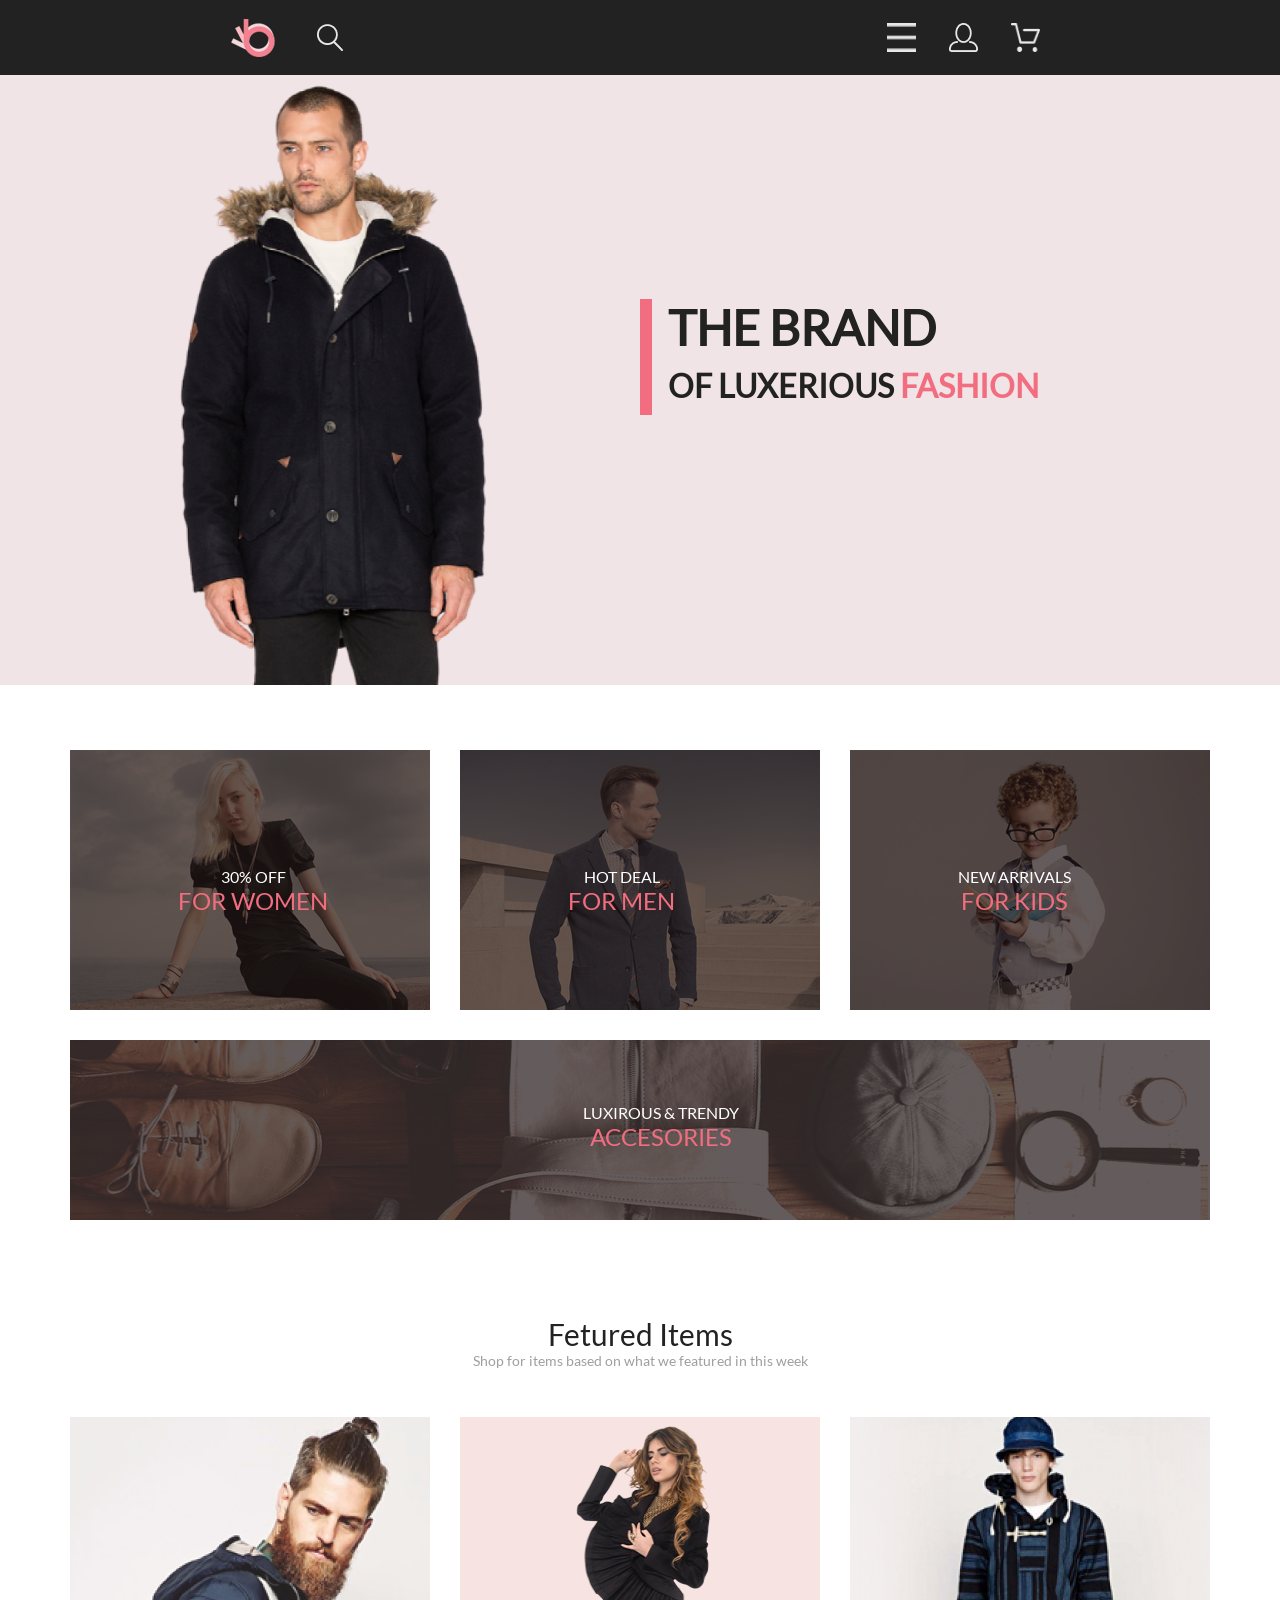
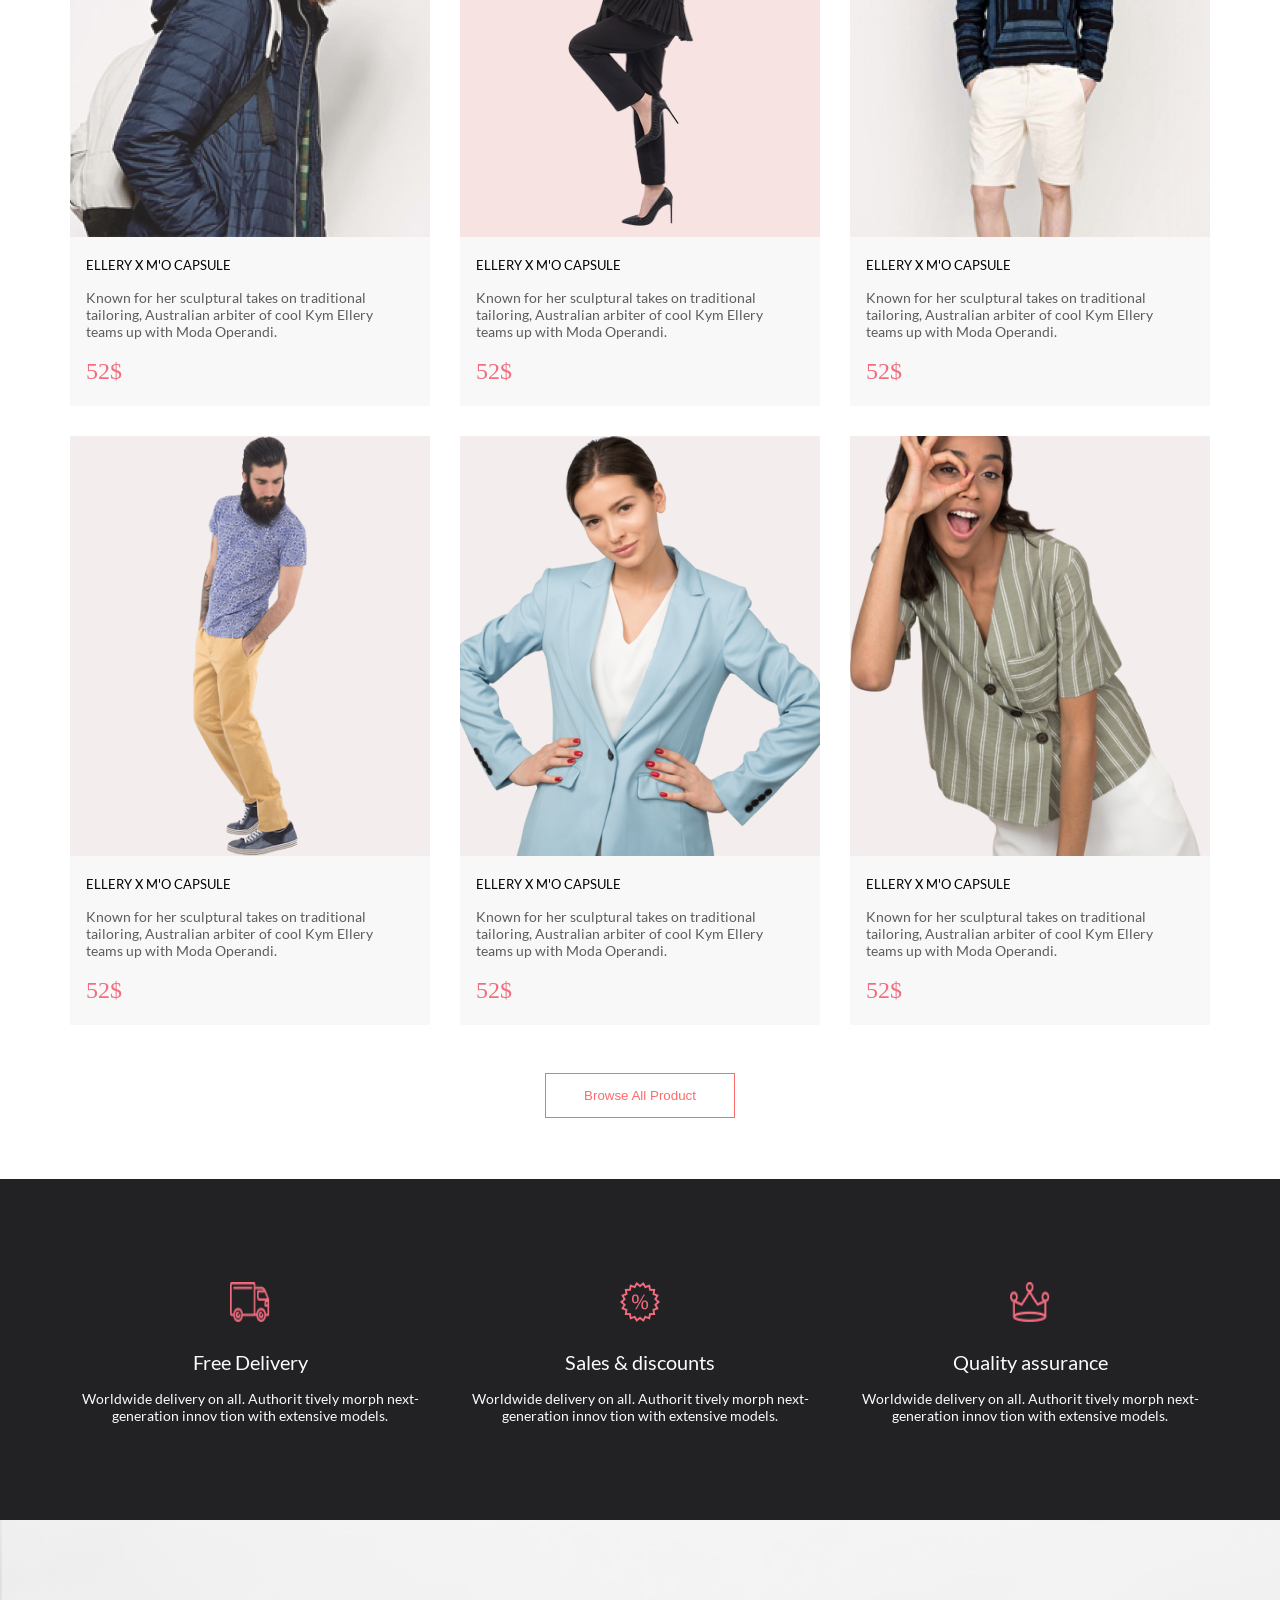
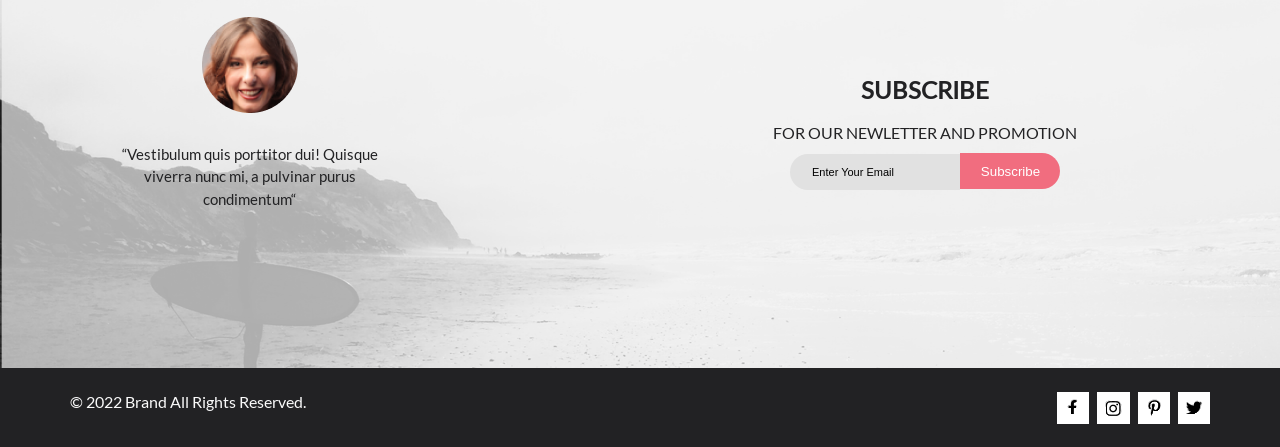
==== Seminar11/HomeWorks/index.html @ b2dab2ed "ДЗ №10 к Семинару 10" ====
<!DOCTYPE html>
<html lang="en">
  <head>
    <meta charset="UTF-8" />
    <meta http-equiv="X-UA-Compatible" content="IE=edge" />
    <meta name="viewport" content="width=device-width, initial-scale=1.0" />
    <link rel="stylesheet" href="style.css" />
    <title>HomeWorks 9</title>
  </head>
  <body>
    <header>
      <div class="container">
        <nav class="nav">
          <div class="nav_item1">
            <img class="logo_img" src="img/Logo.png" alt="Logo" />
            <img src="img/find.png" alt="find" />
          </div>
          <div class="nav_item2">
            <img src="img/nav1.png" alt="nav1" />
            <img class="nav_tem2_block" src="img/nav2.png" alt="nav2" />
            <img class="nav_tem2_block" src="img/nav3.png" alt="nav3" />
            <div class="nav_basket"><p>5</p></div>
          </div>
        </nav>
      </div>
      <div class="container">
        <div class="header_main">
          <div>
            <img src="img/man-main.png" alt="man-main" />
          </div>
          <div>
            <div class="brand_text">
              <div class="border">
                <h1>THE BRAND</h1>
                <h2>OF LUXERIOUS <span>FASHION</span></h2>
              </div>
            </div>
          </div>
        </div>
      </div>
    </header>

    <main>
      <div class="container">
        <div class="main_content">
          <section class="section_content">
            <div>
              <div class="top_content">
                <div class="top_content_item1">
                  <img src="img/main_img1.png" alt="main_img1" />
                  <p>30% OFF<br /><span class="span_color">FOR WOMEN</span></p>
                </div>
                <div class="top_content_item2">
                  <img src="img/main_img2.png" alt="main_img2" />
                  <p>HOT DEAL<br /><span class="span_color">FOR MEN</span></p>
                </div>
                <div class="top_content_item3">
                  <img src="img/main_img3.png" alt="main_img3" />
                  <p>
                    NEW ARRIVALS<br /><span class="span_color">FOR KIDS</span>
                  </p>
                </div>
              </div>
              <div class="top_content_item4">
                <img src="img/main_img4.png" alt="main_img4" />
                <p>
                  LUXIROUS &#38; TRENDY <br />
                  <span class="span_color">ACCESORIES</span>
                </p>
              </div>
              <div class="bottom_content_item">
                <h2>Fetured Items</h2>
                <p>Shop for items based on what we featured in this week</p>
              </div>
              <div>
                <div class="bottom_content">
                  <div class="bottom_content_item1">
                    <img src="img/fetured_items1.png" alt="fetured_items1" />
                    <div>
                      <h2>ELLERY X M'O CAPSULE</h2>
                      <p>
                        Known for her sculptural takes on traditional tailoring,
                        Australian arbiter of cool Kym Ellery teams up with Moda
                        Operandi.
                      </p>
                      <span class="span_color">52$</span>
                    </div>
                  </div>

                  <div class="bottom_content_item2">
                    <img src="img/fetured_items2.png" alt="fetured_items2" />
                    <div>
                      <h2>ELLERY X M'O CAPSULE</h2>
                      <p>
                        Known for her sculptural takes on traditional tailoring,
                        Australian arbiter of cool Kym Ellery teams up with Moda
                        Operandi.
                      </p>
                      <span class="span_color">52$</span>
                    </div>
                  </div>

                  <div class="bottom_content_item3">
                    <img src="img/fetured_items3.png" alt="fetured_items3" />
                    <div>
                      <h2>ELLERY X M'O CAPSULE</h2>
                      <p>
                        Known for her sculptural takes on traditional tailoring,
                        Australian arbiter of cool Kym Ellery teams up with Moda
                        Operandi.
                      </p>
                      <span class="span_color">52$</span>
                    </div>
                  </div>

                  <div class="bottom_content_item4">
                    <img src="img/fetured_items4.png" alt="fetured_items4" />
                    <div>
                      <h2>ELLERY X M'O CAPSULE</h2>
                      <p>
                        Known for her sculptural takes on traditional tailoring,
                        Australian arbiter of cool Kym Ellery teams up with Moda
                        Operandi.
                      </p>
                      <span class="span_color">52$</span>
                    </div>
                  </div>

                  <div class="bottom_content_item5">
                    <img src="img/fetured_items5.png" alt="fetured_items5" />
                    <div>
                      <h2>ELLERY X M'O CAPSULE</h2>
                      <p>
                        Known for her sculptural takes on traditional tailoring,
                        Australian arbiter of cool Kym Ellery teams up with Moda
                        Operandi.
                      </p>
                      <span class="span_color">52$</span>
                    </div>
                  </div>

                  <div class="bottom_content_item6">
                    <img src="img/fetured_items6.png" alt="fetured_items6" />
                    <div>
                      <h2>ELLERY X M'O CAPSULE</h2>
                      <p>
                        Known for her sculptural takes on traditional tailoring,
                        Australian arbiter of cool Kym Ellery teams up with Moda
                        Operandi.
                      </p>
                      <span class="span_color">52$</span>
                    </div>
                  </div>
                </div>
              </div>
            </div>
          </section>

          <div class="bottom_btn">
            <div>
              <button>Browse All Product</button>
            </div>
          </div>
        </div>
      </div>
    </main>

    <footer>
      <div class="container">
        <div class="section1">
          <section class="section_item1">
            <article>
              <div>
                <img src="img/Footer_img1.png" alt="Footer_img1" />
                <h2>Free Delivery</h2>
                <p>
                  Worldwide delivery on all. Authorit tively morph
                  next-generation innov tion with extensive models.
                </p>
              </div>
            </article>
            <article>
              <div>
                <img src="img/Footer_img2.png" alt="Footer_img2" />
                <h2>Sales &#38; discounts</h2>
                <p>
                  Worldwide delivery on all. Authorit tively morph
                  next-generation innov tion with extensive models.
                </p>
              </div>
            </article>
            <article>
              <div>
                <img src="img/Footer_img3.png" alt="Footer_img3" />
                <h2>Quality assurance</h2>
                <p>
                  Worldwide delivery on all. Authorit tively morph
                  next-generation innov tion with extensive models.
                </p>
              </div>
            </article>
          </section>
        </div>
        <div class="section2">
          <section class="section_item2">
            <div class="section_item2_left">
              <img src="img/footer_avatar.png" alt="footer_avatar" />
              <p>
                “Vestibulum quis porttitor dui! Quisque viverra nunc mi, a
                pulvinar purus condimentum“
              </p>
            </div>
            <div class="section_item2_right">
              <p>
                SUBSCRIBE<br /><span class="footer_span"
                  >FOR OUR NEWLETTER AND PROMOTION</span
                >
              </p>
              <form action="#">
                <input type="email" value="Enter Your Email" />
                <input type="submit" value="Subscribe" />
              </form>
            </div>
          </section>
        </div>
        <div class="section3">
          <section class="section_item3">
            <div><p>© 2022 Brand All Rights Reserved.</p></div>
            <div>
              <div>
                <img
                  src="img/footer_icon_facebook.png"
                  alt="footer_icon_facebook"
                />
              </div>
              <div>
                <img
                  src="img/footer_icon_instagram.png"
                  alt="footer_icon_instagram"
                />
              </div>
              <div>
                <img src="img/footer_icon_p.png" alt="footer_icon_p" />
              </div>
              <div>
                <img
                  src="img/footer_icon_twitter.png"
                  alt="footer_icon_twitter"
                />
              </div>
            </div>
          </section>
        </div>
      </div>
    </footer>
  </body>
</html>
---- Seminar11/HomeWorks/style.css ----
* {
  margin: 0;
  padding: 0;
  box-sizing: border-box;
  text-decoration: none;
}
@font-face {
  font-family: Lato;
  src: url(font/Lato-Regular.ttf);
}

body {
  scroll-behavior: smooth;
  text-rendering: optimizeSpeed;
}

img {
  display: block;
  max-width: 100%;
}

p {
  font-family: "Lato";
  font-size: 15px;
  line-height: 150%;
}

.container {
  width: 100vw;
  /*max-width: 100vmax;*/
  /*margin: 0 auto;
  /*border: 1px solid #000;*/
}

.nav {
  height: 75px;
  background: #222222;
  display: grid;
  grid-template-columns: 1fr 1fr;
}

.nav_item1 {
  display: flex;
  gap: 41px;
  align-items: center;
  justify-content: flex-start;
  padding-left: 231px;
}

.logo_img {
  width: 44px;
  height: 38px;
}

.nav_item2 {
  display: flex;
  gap: 33px;
  align-items: center;
  justify-content: flex-end;
  padding-right: 240px;
  position: relative;
}

.nav_basket {
  display: none;
}

.nav_item2 img {
  width: 29px;
  height: 29px;
}

.header_main {
  background: #f1e4e6;
  display: grid;
  grid-template-columns: 1fr 1fr;
}

.brand_text h1 {
  font-family: "Lato";
  font-style: normal;
  font-weight: 900;
  font-size: 48px;
  line-height: 58px;
  color: #222222;
}

.brand_text h2 {
  font-family: "Lato";
  font-style: normal;
  font-weight: 900;
  font-size: 32px;
  line-height: 58px;
  color: #222222;
}

.brand_text {
  padding-top: 35%;
  width: 399px;
}
.border {
  border-left: 12px solid #f16d7f;
  padding-left: 16px;
}

.brand_text span {
  color: #f16d7f;
}

.main_content {
  background: #ffffff;
  padding-top: 65px;
  padding-bottom: 60.5px;
  max-width: 1140px;
  margin: 0 auto;
}

.top_content {
  display: flex;
  justify-content: center;
  gap: 30px;
}

.span_color {
  font-size: 24px;
  line-height: 30px;
  color: #f16d7f;
}

.top_content div p {
  font-family: "Lato";
  font-style: normal;
  font-weight: 400;
  font-size: 16px;
  line-height: 19px;
  text-align: center;
  color: #ffffff;
}

.top_content div {
  position: relative;
}

.top_content_item1 p,
.top_content_item2 p,
.top_content_item3 p {
  position: absolute;
  top: 45%;
  left: 30%;
}

.top_content_item4 {
  position: relative;
  margin-top: 30px;
  /*min-width: 1140px;*/
  height: 180px;
  display: flex;
  justify-content: center;
}

.top_content_item4 p {
  font-family: "Lato";
  font-style: normal;
  font-weight: 400;
  font-size: 16px;
  line-height: 19px;
  text-align: center;
  color: #ffffff;
  position: absolute;
  top: 35%;
  left: 45%;
}

.bottom_content_item {
  padding-top: 96px;
  padding-bottom: 48px;
  text-align: center;
}

.top_content_item1,
.top_content_item2,
.top_content_item3 {
  max-width: 360px;
  height: 260px;
}

.bottom_content_item h2 {
  font-family: "Lato";
  font-style: normal;
  font-weight: 400;
  font-size: 30px;
  line-height: 36px;
  color: #222222;
}

.bottom_content_item p {
  font-family: "Lato";
  font-style: normal;
  font-weight: 400;
  font-size: 14px;
  line-height: 17px;
  color: #9f9f9f;
}

.bottom_content {
  display: grid;
  grid-template-columns: 1fr 1fr 1fr;
  grid-template-rows: 1fr 1fr;
  gap: 30px;
  max-width: 1140px;
  margin: 0 auto;
}

.bottom_content div {
  background: #f8f8f8;
  max-width: 360px;
}

.bottom_content_item1 div,
.bottom_content_item2 div,
.bottom_content_item3 div,
.bottom_content_item4 div,
.bottom_content_item5 div,
.bottom_content_item6 div {
  padding: 20px 30px 20px 16px;
  min-width: 250px;
}

.bottom_content_item1 div h2,
.bottom_content_item2 div h2,
.bottom_content_item3 div h2,
.bottom_content_item4 div h2,
.bottom_content_item5 div h2,
.bottom_content_item6 div h2 {
  font-family: "Lato";
  font-style: normal;
  font-weight: 400;
  font-size: 13px;
  line-height: 16px;
  color: #000000;
}

.bottom_content_item1 div p,
.bottom_content_item2 div p,
.bottom_content_item3 div p,
.bottom_content_item4 div p,
.bottom_content_item5 div p,
.bottom_content_item6 div p {
  font-family: "Lato";
  font-style: normal;
  font-weight: 300;
  font-size: 14px;
  line-height: 17px;
  color: #5d5d5d;
  padding: 16px 0;
}

.bottom_btn {
  margin: 48px auto 0 auto;
}

.bottom_btn div button:hover {
  background: #f16d7f;
  color: #ffffff;
}

.bottom_btn div {
  display: flex;
  justify-content: center;
}

.bottom_btn div button {
  background: #fff;
  border: 1px solid #ff6a6a;
  padding: 14px 38px;
  cursor: pointer;
}

.bottom_btn div button {
  color: #ff6a6a;
}

footer {
  width: 100vw;
}
.section1 {
  background-color: #222224;
}

.section_item1 {
  /*height: 341px;*/
  max-width: 1140px;
  margin: 0 auto;
  display: flex;
  gap: 30px;
  justify-content: center;
  padding: 103px 0 104px 0;
}

.section_item1 article div {
  max-width: 360px;
  height: 134px;
  text-align: center;
  font-family: "Lato";
  font-style: normal;
  color: #fbfbfb;
}

.section_item1 article div img {
  width: 40px;
  height: 40px;
  margin: 0 auto 28px auto;
}

.section_item1 article div h2 {
  font-weight: 400;
  font-size: 19.96px;
  line-height: 24px;
  margin-bottom: 16px;
}

.section_item1 article div p {
  font-weight: 300;
  font-size: 13.972px;
  line-height: 17px;
}

.section2 {
  background-image: url(img/footer_photo_subscribe.png);
  background-size: 100% 100%;
}

.section_item2 {
  display: grid;
  grid-template-columns: 1fr 1fr;
  padding: 97px 0 126px 0;
  max-width: 1140px;
  margin: 0 auto;
  /* background: rgba(244, 244, 244, 0.7);*/
}

.section_item2_left {
  max-width: 359px;
  height: 225px;
  padding: 0 27px;
  text-align: center;
  font-family: "Lato";
  font-style: normal;
  font-weight: 400;
  font-size: 20px;
  line-height: 24px;
  text-align: center;
  color: #222224;
}
.section_item2_left img {
  margin: 0 auto 30px auto;
}

.section_item2_right {
  max-width: 557px;
  height: 142px;
  margin: 0 auto;
  text-align: center;
  color: #222224;
  padding-top: 53px;
}

.section_item2_right p {
  display: inline;
  max-width: 557px;
  height: 142px;
  margin: 0 auto;
  text-align: center;
  font-family: "Lato";
  font-style: normal;
  font-weight: 700;
  font-size: 24px;
  line-height: 167.2%;
}

.footer_span {
  font-weight: 400;
  font-size: 16px;
}

.section_item2_right form input:first-child {
  background: #e1e1e1;
  border: none;
  width: 170px;
  height: 36px;
  padding: 7px 64px 6px 22px;
  font-size: 11px;
  border-radius: 40px 0 0 40px;
  cursor: pointer;
}

.section_item2_right form input:last-child {
  background: #f16d7f;
  border: none;
  width: 100px;
  height: 36px;
  padding: 7px 7px 6px 8px;
  margin-left: -4px;
  color: #ffffff;
  border-radius: 0 40px 40px 0;
  cursor: pointer;
}

.section3 {
  background: #222224;
}

.section_item3 {
  max-width: 1140px;
  margin: 0 auto;
  padding: 24px 0 23px 0;
  display: flex;
  justify-content: space-between;
}

.section_item3 p {
  font-family: "Lato";
  font-style: normal;
  font-weight: 400;
  font-size: 16px;
  line-height: 19px;
  color: #fbfbfb;
}

.section_item3 div:last-child {
  display: flex;
  gap: 8px;
  cursor: pointer;
}

.section_item3 div div {
  background: #ffffff;
}

.section_item3 div div:hover {
  background: #f16d7f;
}

@media (max-width: 1024px) {
  .bottom_content {
    max-width: 1024px;
  }
}

@media (max-width: 768px) {
  .main_content {
    max-width: 736px;
  }

  .header_main {
    max-width: 100%;
  }

  .header_main div img {
    max-width: 286px;
  }
  .nav_item1 {
    padding-left: 32px;
  }

  .nav_item2 {
    padding-right: 32px;
  }

  .brand_text {
    padding-top: 25%;
    width: 311px;
  }

  .brand_text h1 {
    font-size: 44px;
    line-height: 52px;
  }

  .brand_text h2 {
    font-weight: 700;
    font-size: 24px;
    line-height: 28px;
  }

  .top_content_item1,
  .top_content_item2,
  .top_content_item3 {
    width: 232px;
    height: 168px;
  }

  .top_content {
    gap: 20px;
  }

  .span_color {
    font-size: 24px;
    line-height: 28px;
    color: #f16d7f;
  }

  .top_content_item1 p {
    top: 45%;
    left: 18%;
  }

  .top_content_item4 p {
    top: 35%;
    left: 40%;
  }

  .bottom_content_item {
    padding-top: 110px;
    padding-bottom: 72px;
  }

  .bottom_content {
    display: grid;
    grid-template-columns: 1fr 1fr;
    grid-template-rows: 1fr 1fr 1fr;
    gap: 16px;
    margin: 0 auto;
  }

  .nav_basket {
    display: inline;
    position: absolute;
    color: #ffffff;
    background: #f16d7f;
    padding-left: 4px;
    width: 18px;
    height: 18px;
    border-radius: 50%;
    top: 15px;
    right: 25px;
  }

  .section_item1 {
    max-width: 768px;
    gap: 48px;
    flex-direction: column;
    align-items: center;
    padding: 48px 0 64px 0;
  }

  .section_item2 {
    grid-template-columns: 1fr;
    grid-template-rows: 1fr 1fr;
    padding: 64px 0 219px 0;
    max-width: 768px;
  }

  .section_item2_left {
    justify-self: center;
  }

  .section_item3 {
    max-width: 768px;    
    padding: 24px 0 23px 0;    
    justify-content: space-around;
}

}

@media (max-width: 425px) {
  .main_content {
    max-width: 425px;
    padding: 64px 8px 60px 8px;
  }

  .header_main {
    max-width: 425px;
    height: 363px;
  }
  .bottom_content {
    max-width: 425px;
  }

  .brand_text {
    padding-top: 40%;
    width: 355px;
}

  .top_content {
    flex-direction: column;
    align-items: center;
    gap: 32px;
  }

  .top_content_item1,
  .top_content_item2,
  .top_content_item3 {
    width: 343px;
    height: 247px;
  }

  .top_content_item4 {    
    height: 180px;
    padding: 0 7px;
    max-width: 360px;
    margin: 32px auto 0 auto;
  }

  .nav_tem2_block {
    display: none;
  }

  .header_main div img {
    display: none;
  }

  .brand_text {
    justify-content: center;
}

  .bottom_content {
    grid-template-columns: 1fr;
    grid-template-rows: repeat(6, 1fr);
    gap: 16px;
    justify-items: center;
  }

  .section_item3 {
    max-width: 425px;
    padding: 43px 0 9px 0;
    flex-direction: column-reverse;
    align-items: center;
    gap: 40px;
}

}

@media (max-width: 375px) {
  .main_content {
    max-width: 375px;
    padding: 64px 8px 60px 8px;
  }

  .nav {
    height: 74px;
  }

  .brand_text {
    padding-top: 35%;
    width: 311px;
}

  .header_main {
    max-width: 375px;
    height: 363px;
  }

  .header_main div img {
    display: none;
  }

  .brand_text h1 {
    font-size: 38px;
    line-height: 45px;
  }

  .brand_text h2 {
    font-size: 20px;
    line-height: 24px;
  }

  .border {
    padding-left: 15px;
  }

  .top_content {
    flex-direction: column;
    align-items: center;
    gap: 32px;
  }

  .top_content_item1,
  .top_content_item2,
  .top_content_item3 {
    width: 343px;
    height: 247px;
  }

  .top_content_item4 {
    margin-top: 32px;
    height: 180px;
    padding: 0 7px;
    max-width: 343px;
  }

  .nav_item1 {
    padding-left: 16px;
  }

  .nav_tem2_block {
    display: none;
  }

  .nav_basket {
    background: none;
  }

  .nav_basket p {
    display: none;
  }

  .nav_item2 {
    padding-right: 16px;
  }

  .bottom_content_item {
    padding-top: 64px;
    padding-bottom: 64px;
  }

  .top_content div p {
    font-family: "Lato";
    font-style: normal;
    font-weight: 400;
    font-size: 16px;
    line-height: 19px;
    text-align: center;
    color: #ffffff;
  }
  .top_content_item1 p {
    top: 45%;
    left: 27%;
  }

  .top_content_item2 p,
  .top_content_item3 p {
    top: 45%;
    left: 32%;
  }

  .top_content_item4 p {
    top: 35%;
    left: 28%;
  }

  .bottom_content_item p {
    line-height: 17px;
  }

  .bottom_content {
    grid-template-columns: 1fr;
    grid-template-rows: repeat(6, 1fr);
    gap: 16px;
    margin: 0 auto;
  }

  .bottom_content div {
    max-width: 359px;
  }
}
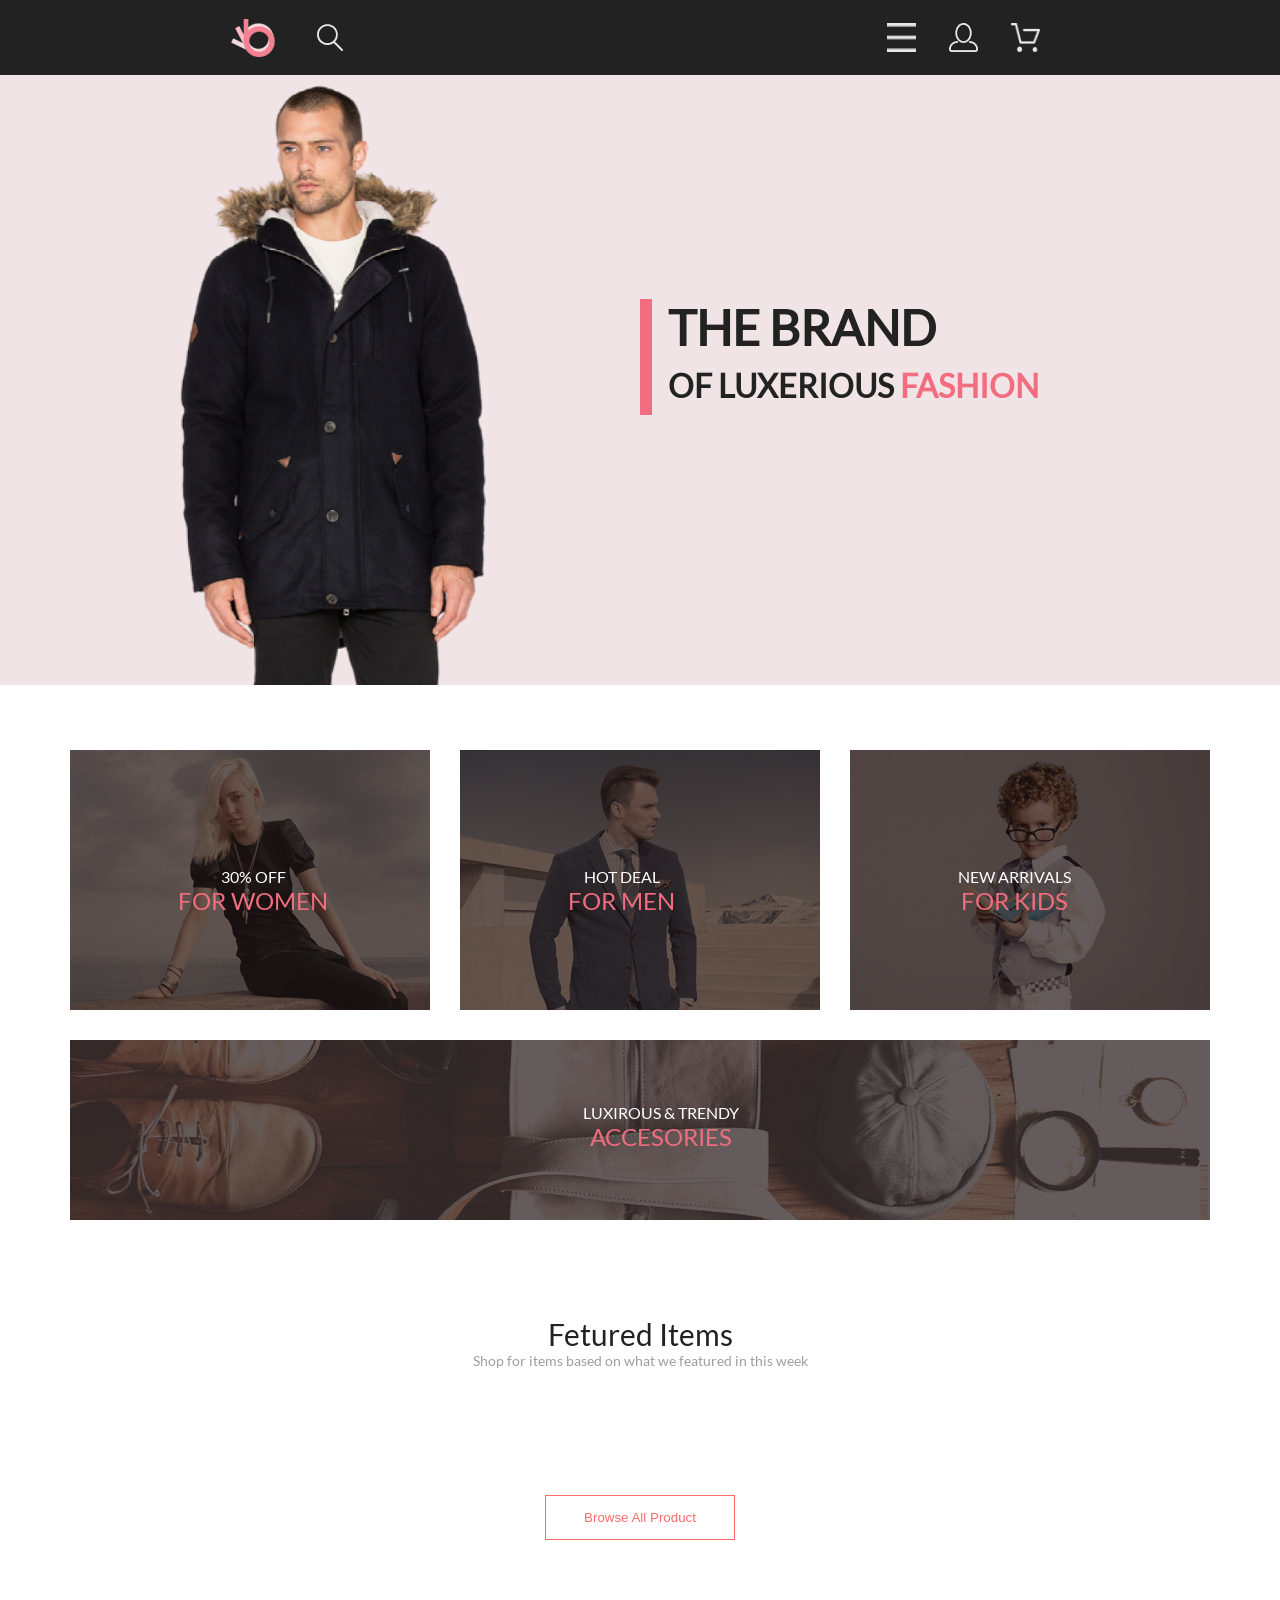
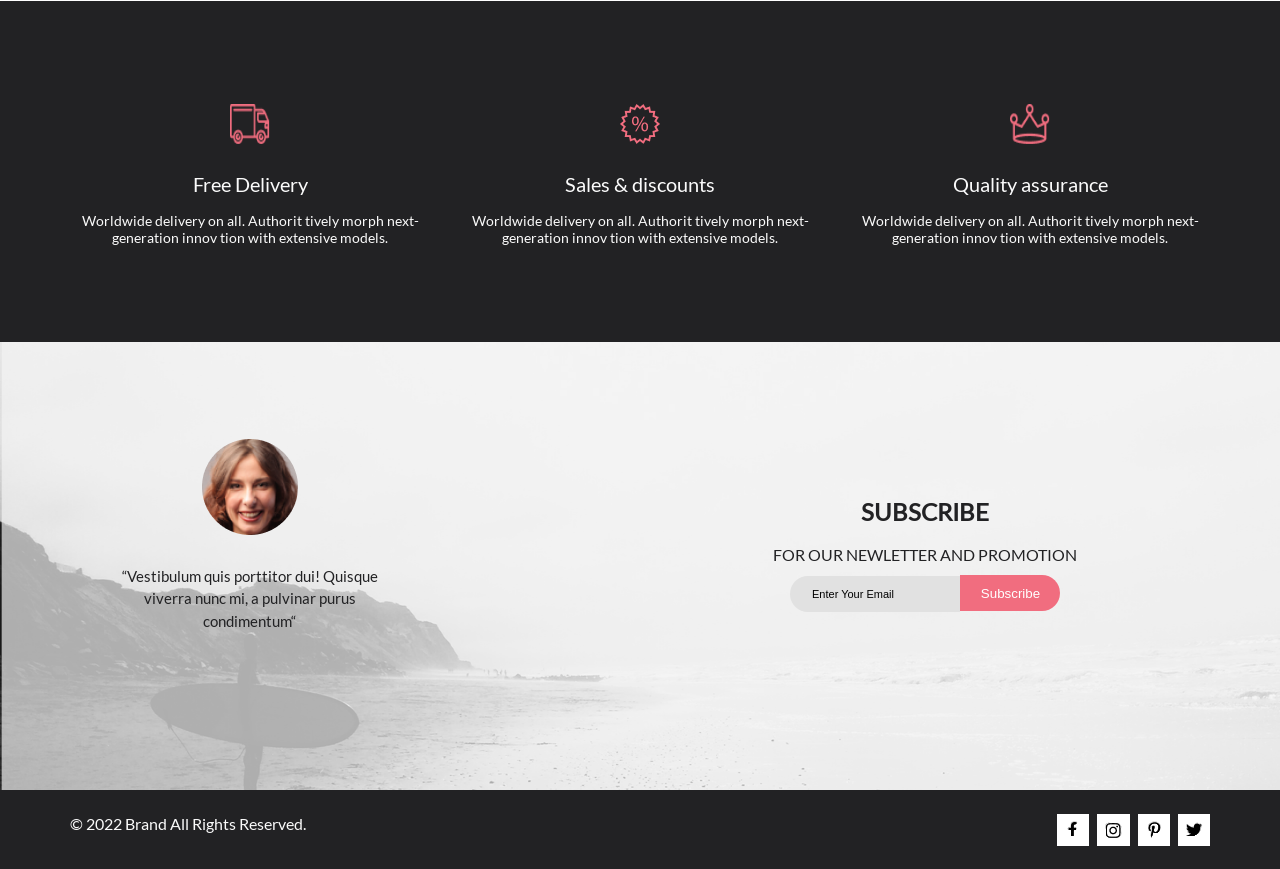
==== commit 0e143f28: "ДЗ №10 к Семинару 10" ====
--- a/Seminar11/HomeWorks/index.html
+++ b/Seminar11/HomeWorks/index.html
@@ -74,19 +74,21 @@
               </div>
               <div>
                 <div class="bottom_content">
-                  <div class="bottom_content_item1">
-                    <img src="img/fetured_items1.png" alt="fetured_items1" />
-                    <div>
-                      <h2>ELLERY X M'O CAPSULE</h2>
-                      <p>
-                        Known for her sculptural takes on traditional tailoring,
-                        Australian arbiter of cool Kym Ellery teams up with Moda
-                        Operandi.
-                      </p>
-                      <span class="span_color">52$</span>
-                    </div>
-                  </div>
-
+                  <template class="template_content">
+                    <div class="bottom_content_item1">
+                      <img class="img_fetured" src="img/fetured_items1.png" alt="fetured_items1" />
+                      <div>
+                        <h2 class="heading_fetured">ELLERY X M'O CAPSULE</h2>
+                        <p class="p_fetured">
+                          Known for her sculptural takes on traditional tailoring,
+                          Australian arbiter of cool Kym Ellery teams up with Moda
+                          Operandi.
+                        </p>
+                        <span class="span_color">52$</span>
+                      </div>
+                    </div>
+                  </template>  
+<!--
                   <div class="bottom_content_item2">
                     <img src="img/fetured_items2.png" alt="fetured_items2" />
                     <div>
@@ -151,6 +153,7 @@
                       <span class="span_color">52$</span>
                     </div>
                   </div>
+                -->                  
                 </div>
               </div>
             </div>
@@ -253,5 +256,8 @@
         </div>
       </div>
     </footer>
+
+    <script src="data.js"></script>
+    <script src="script.js"></script>
   </body>
 </html>
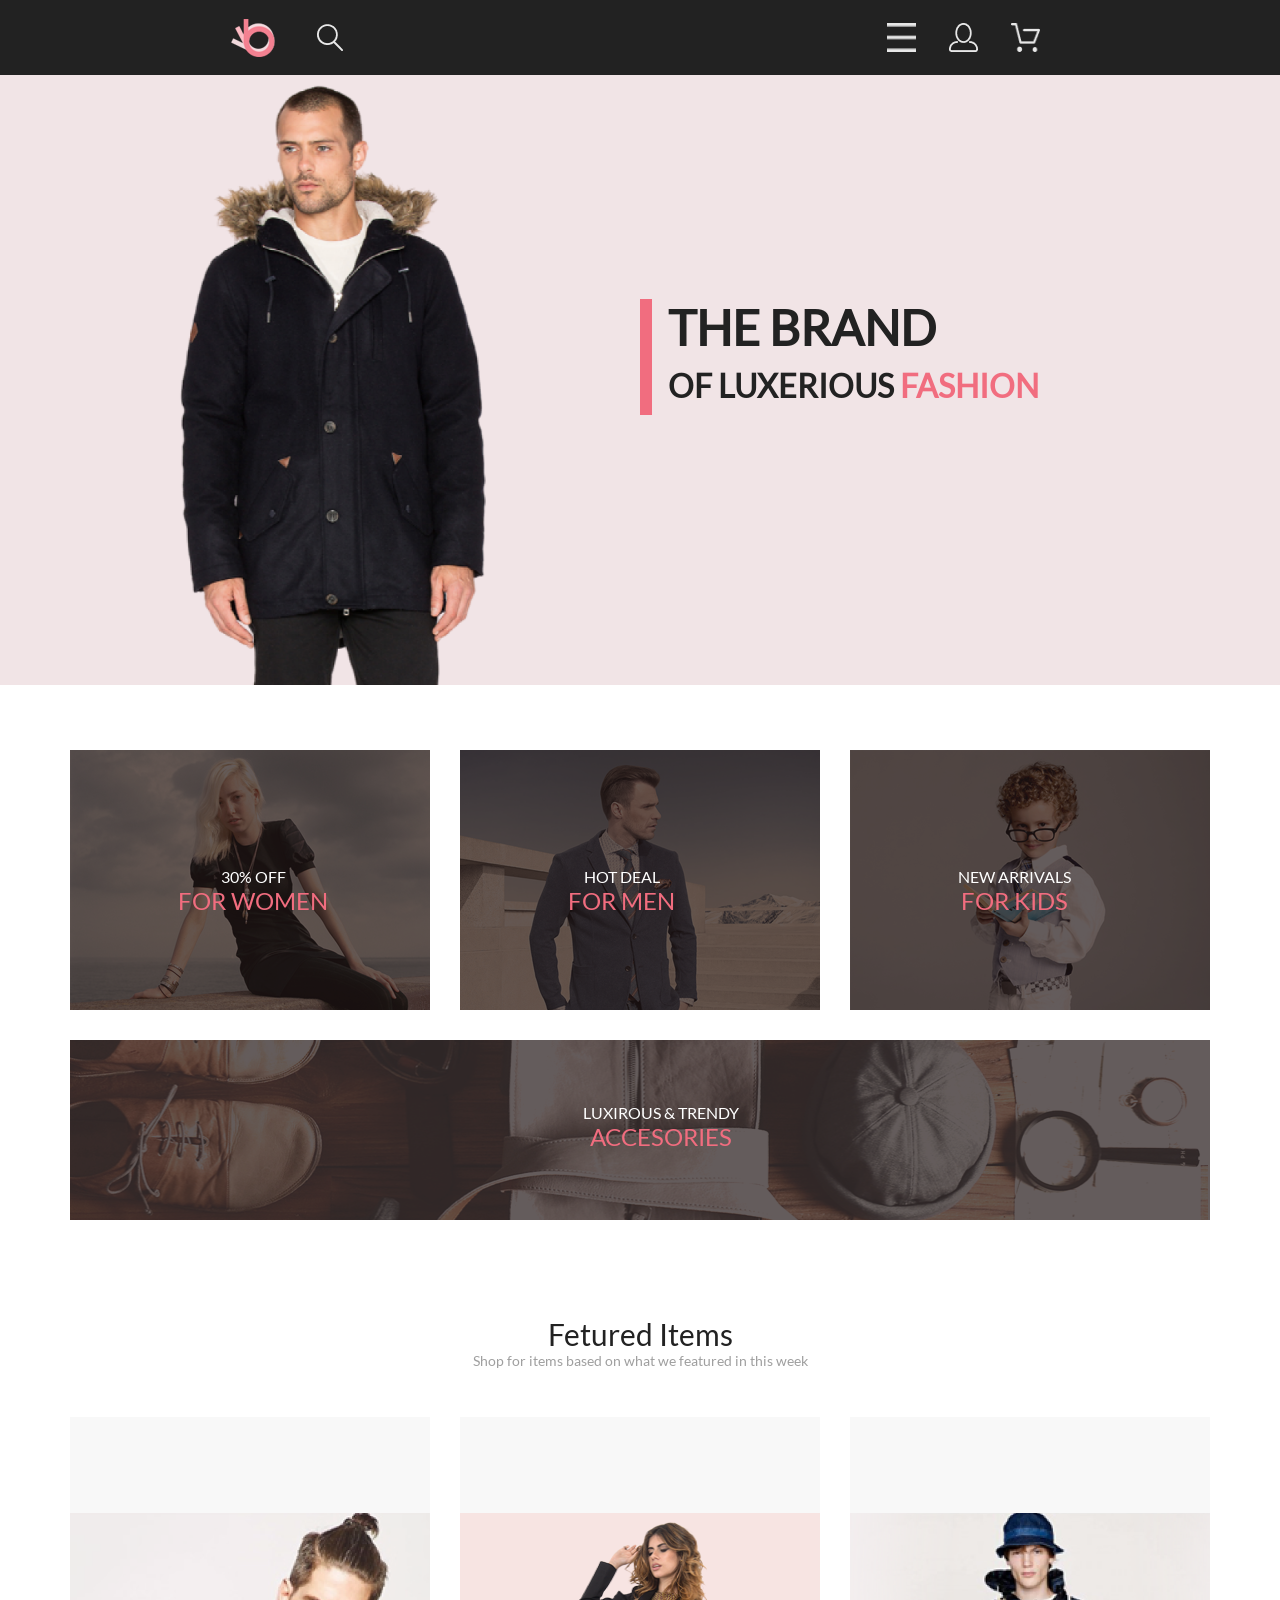
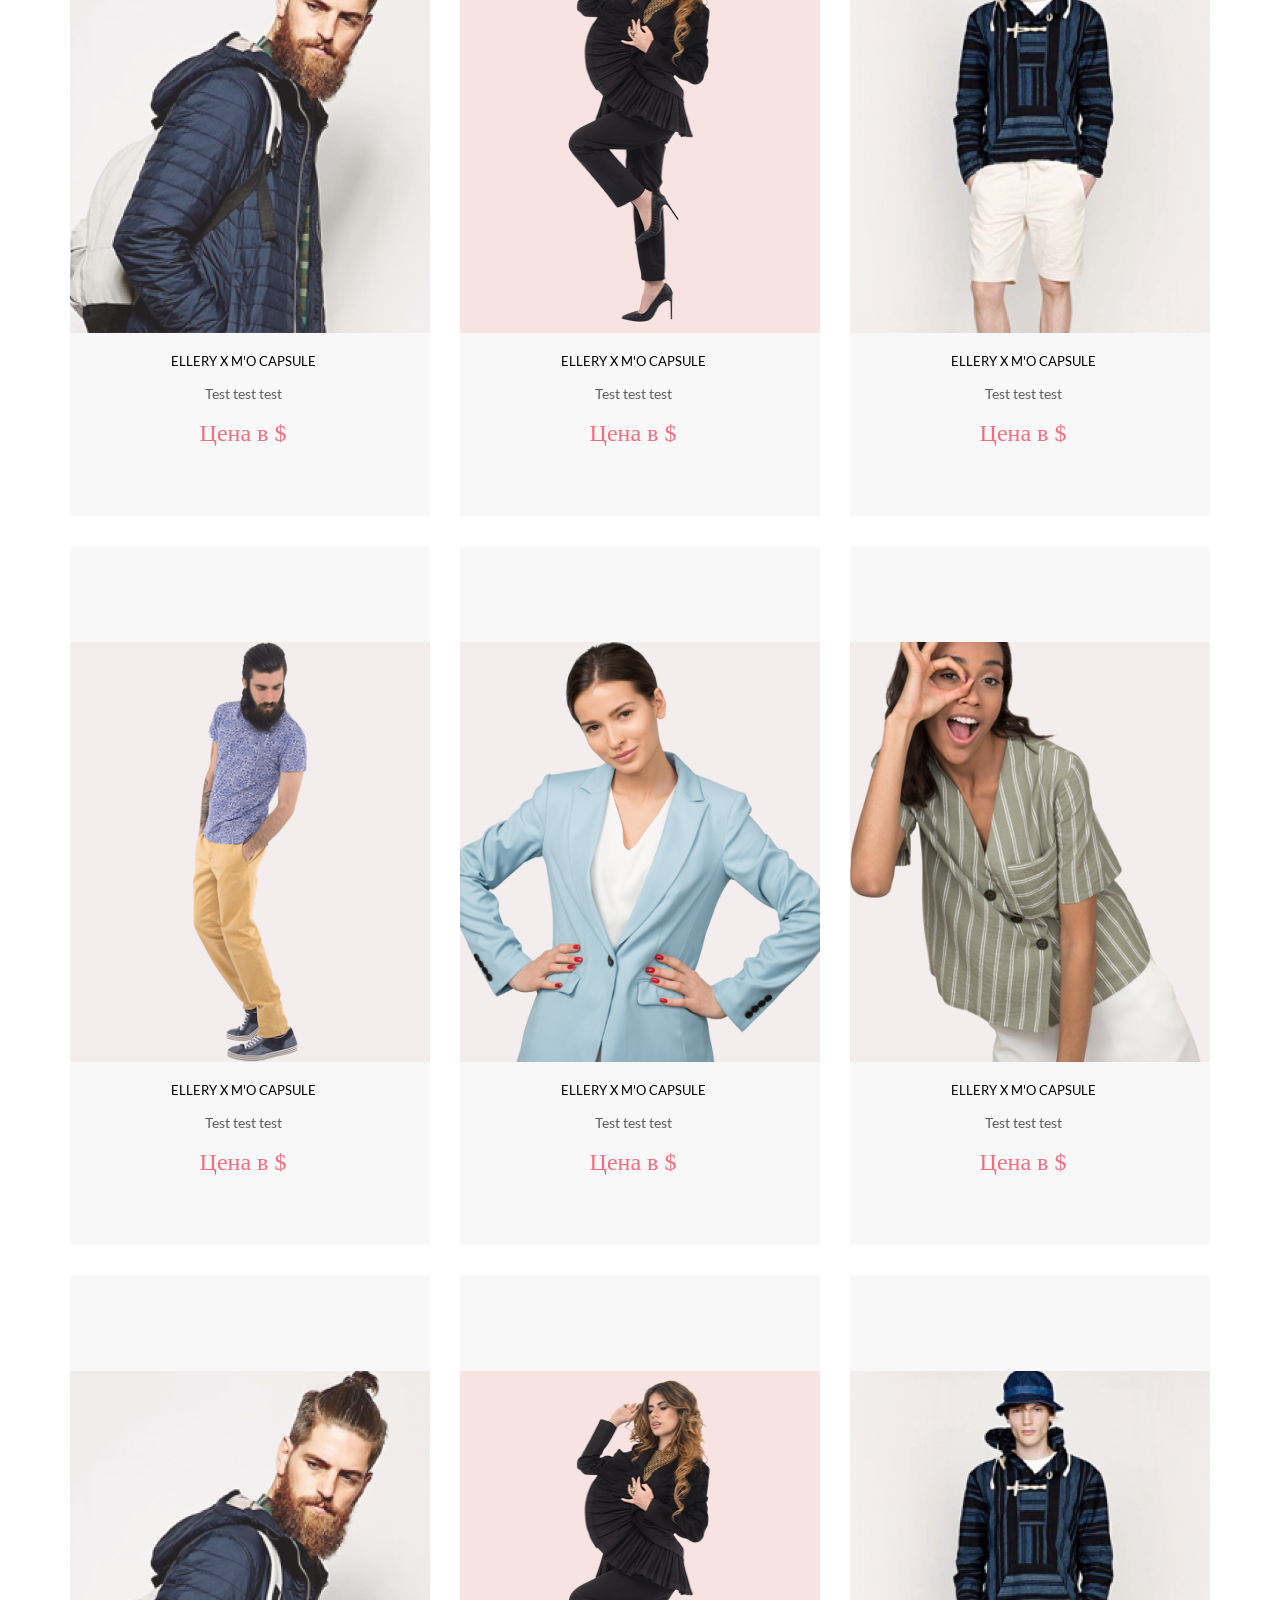
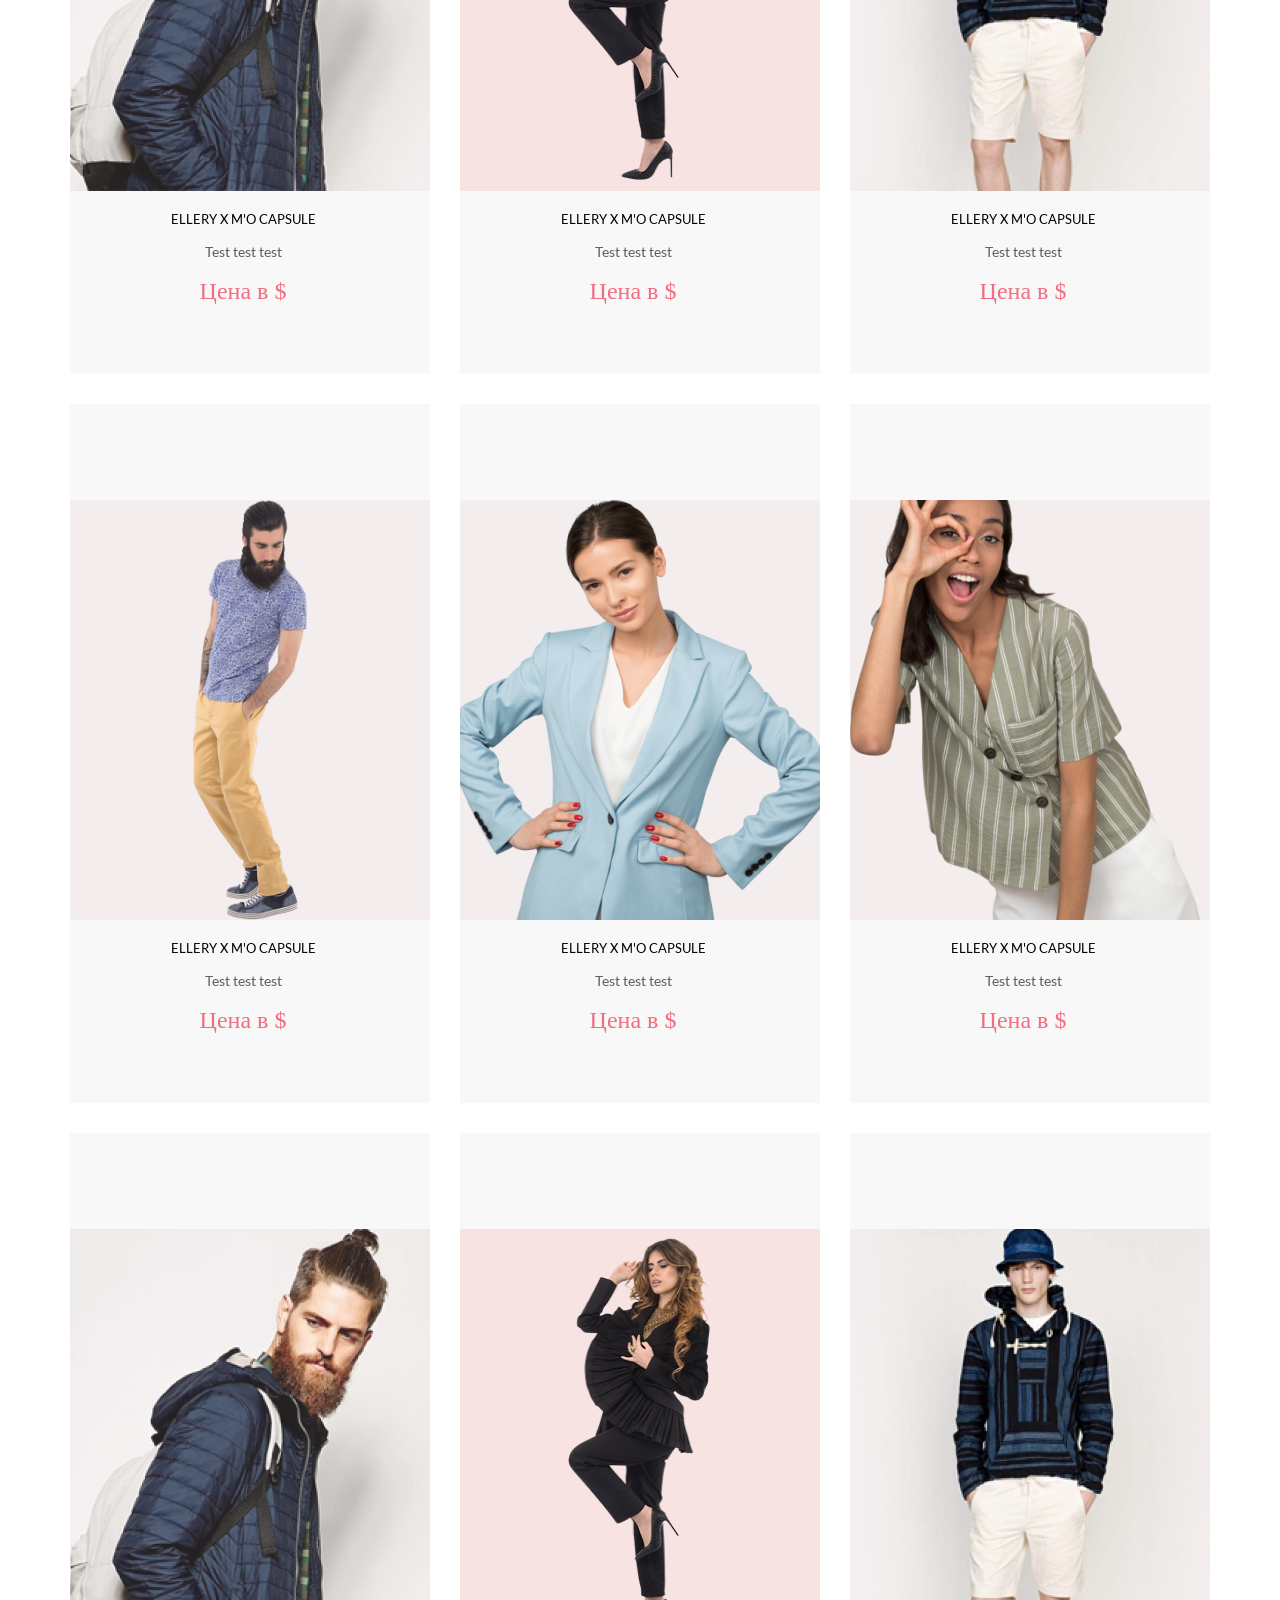
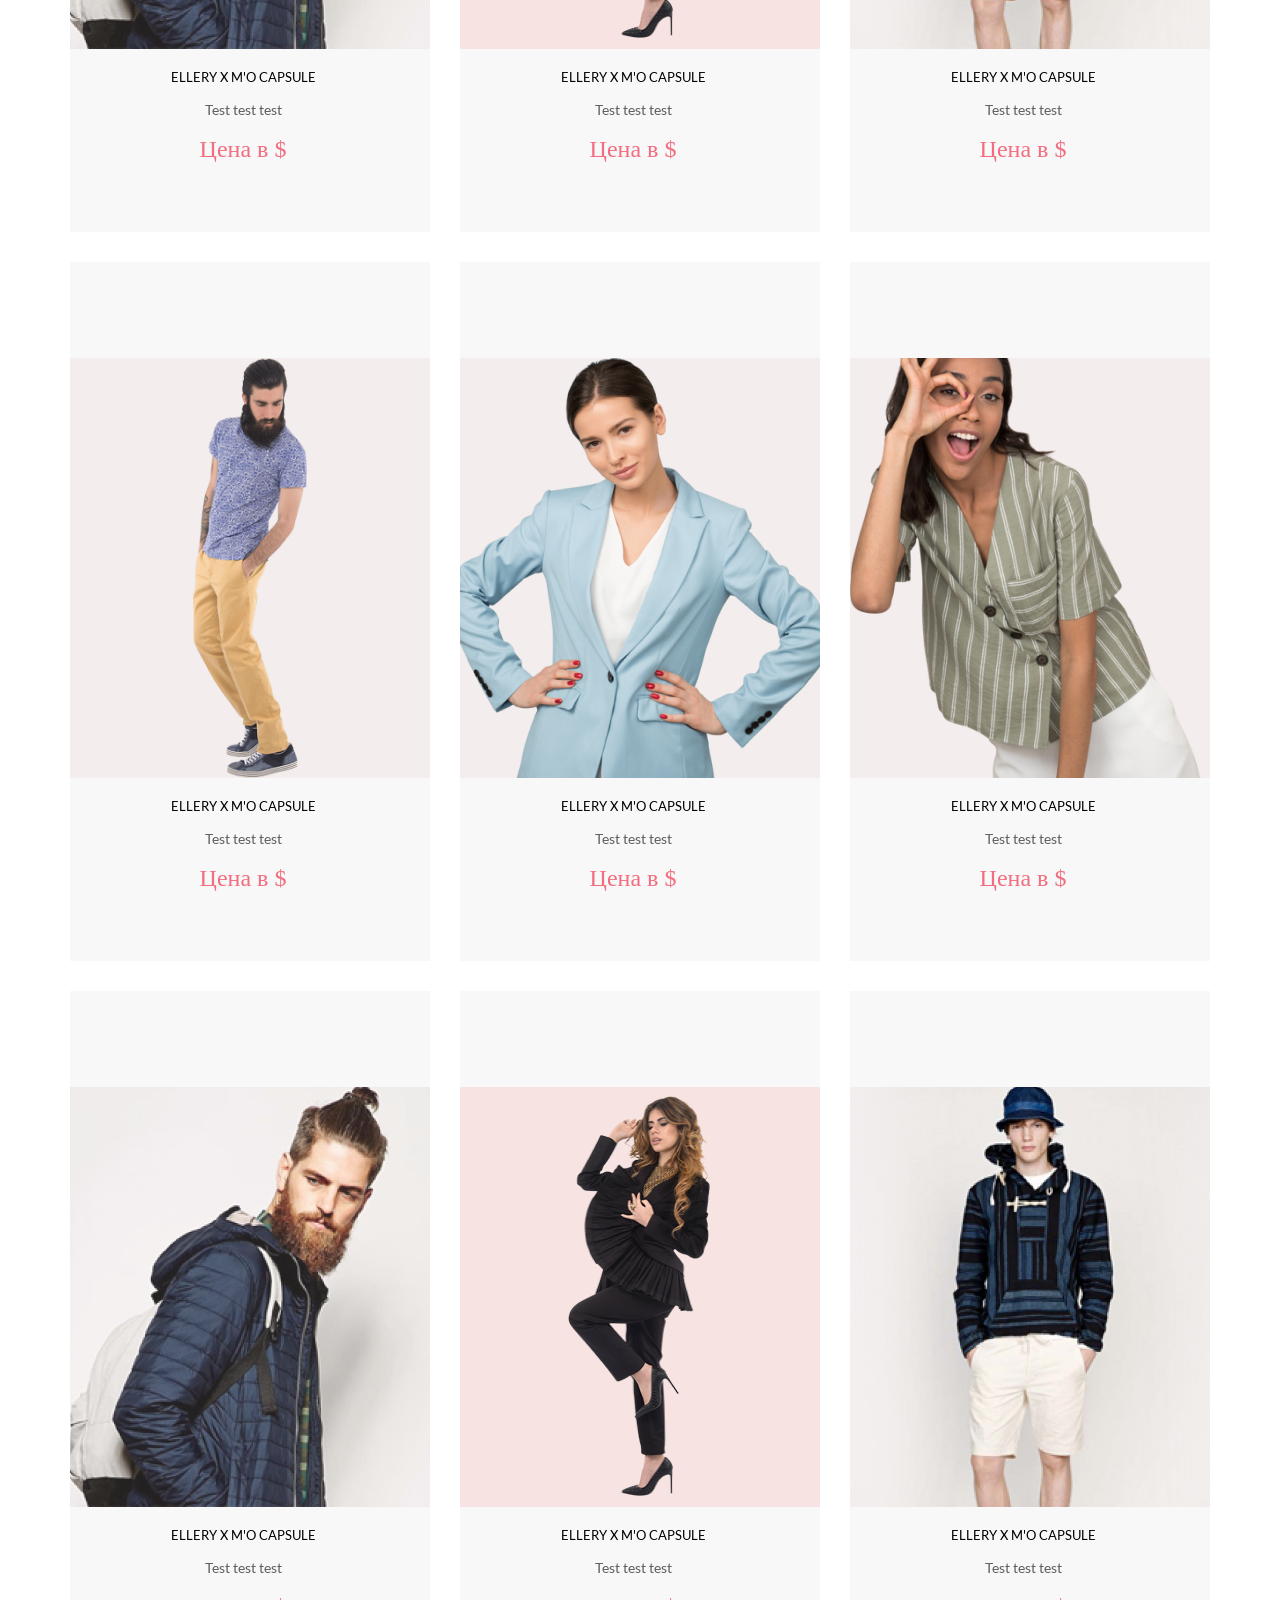
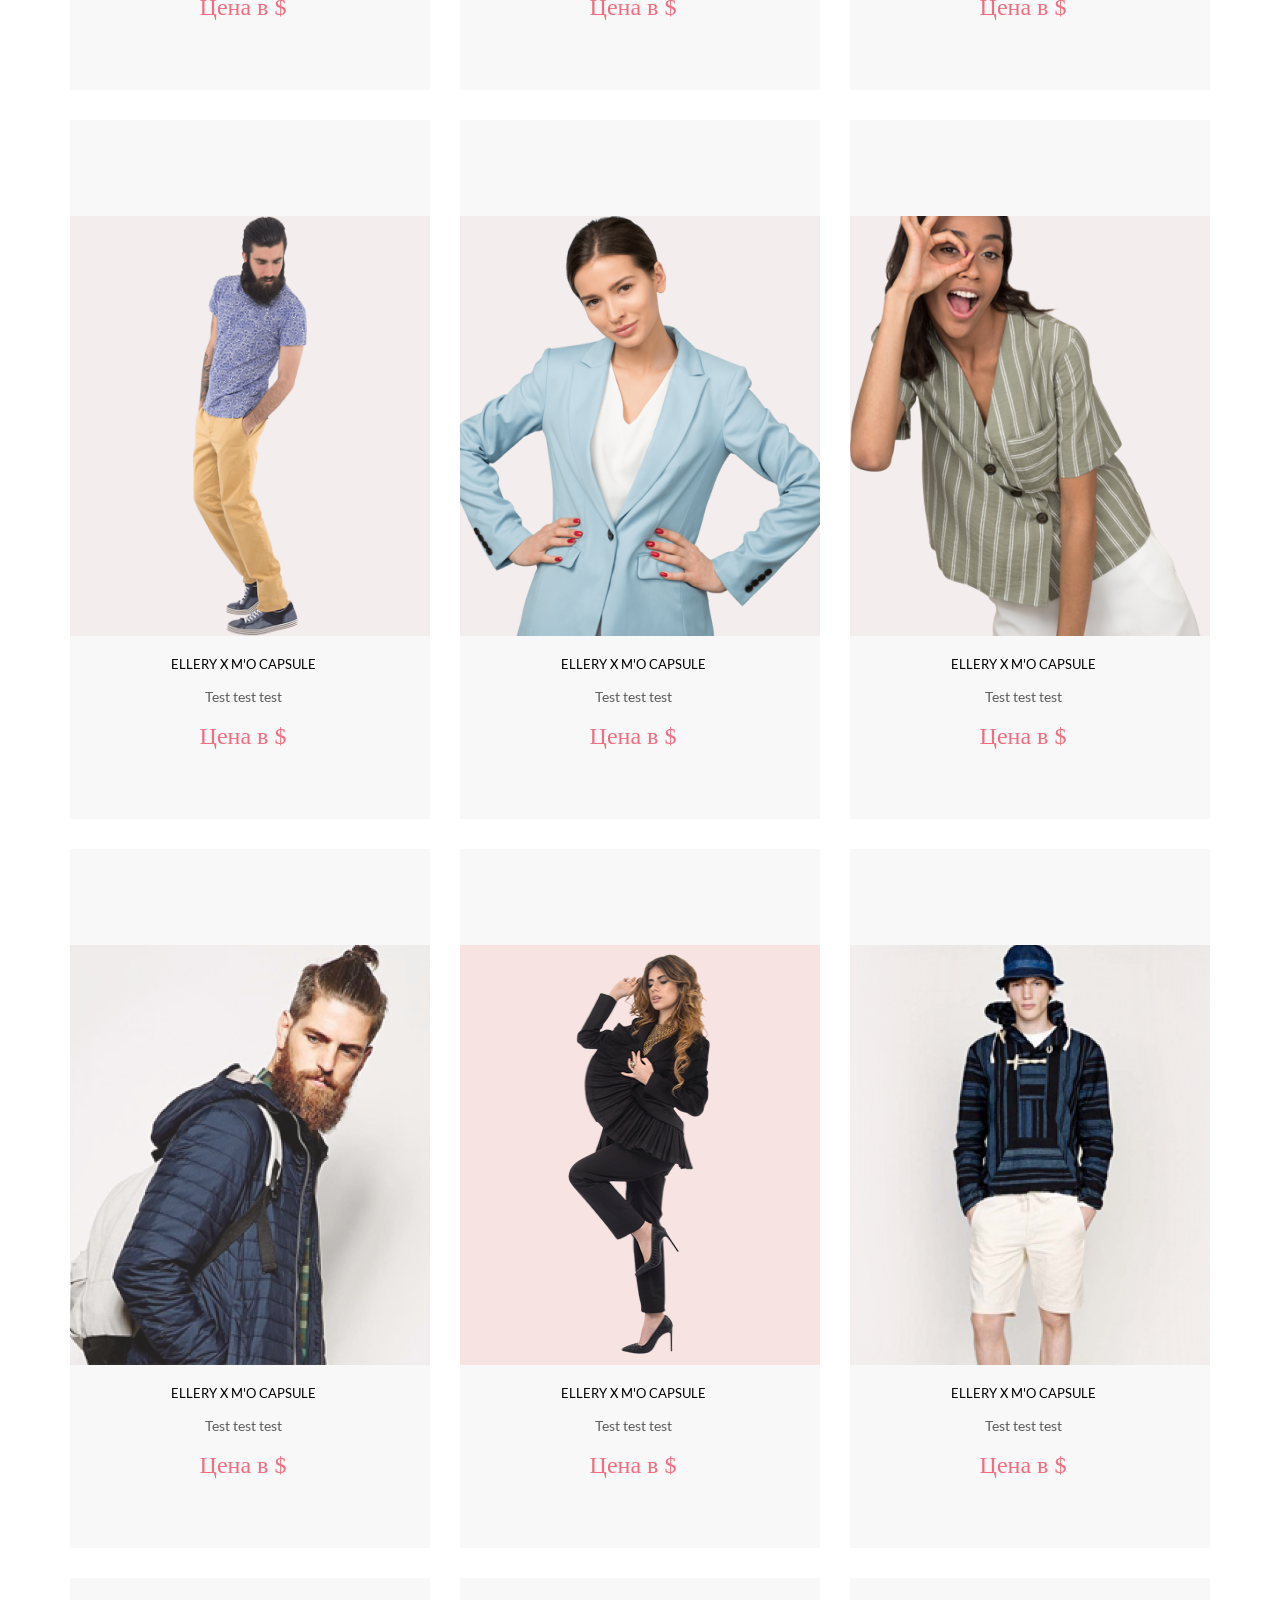
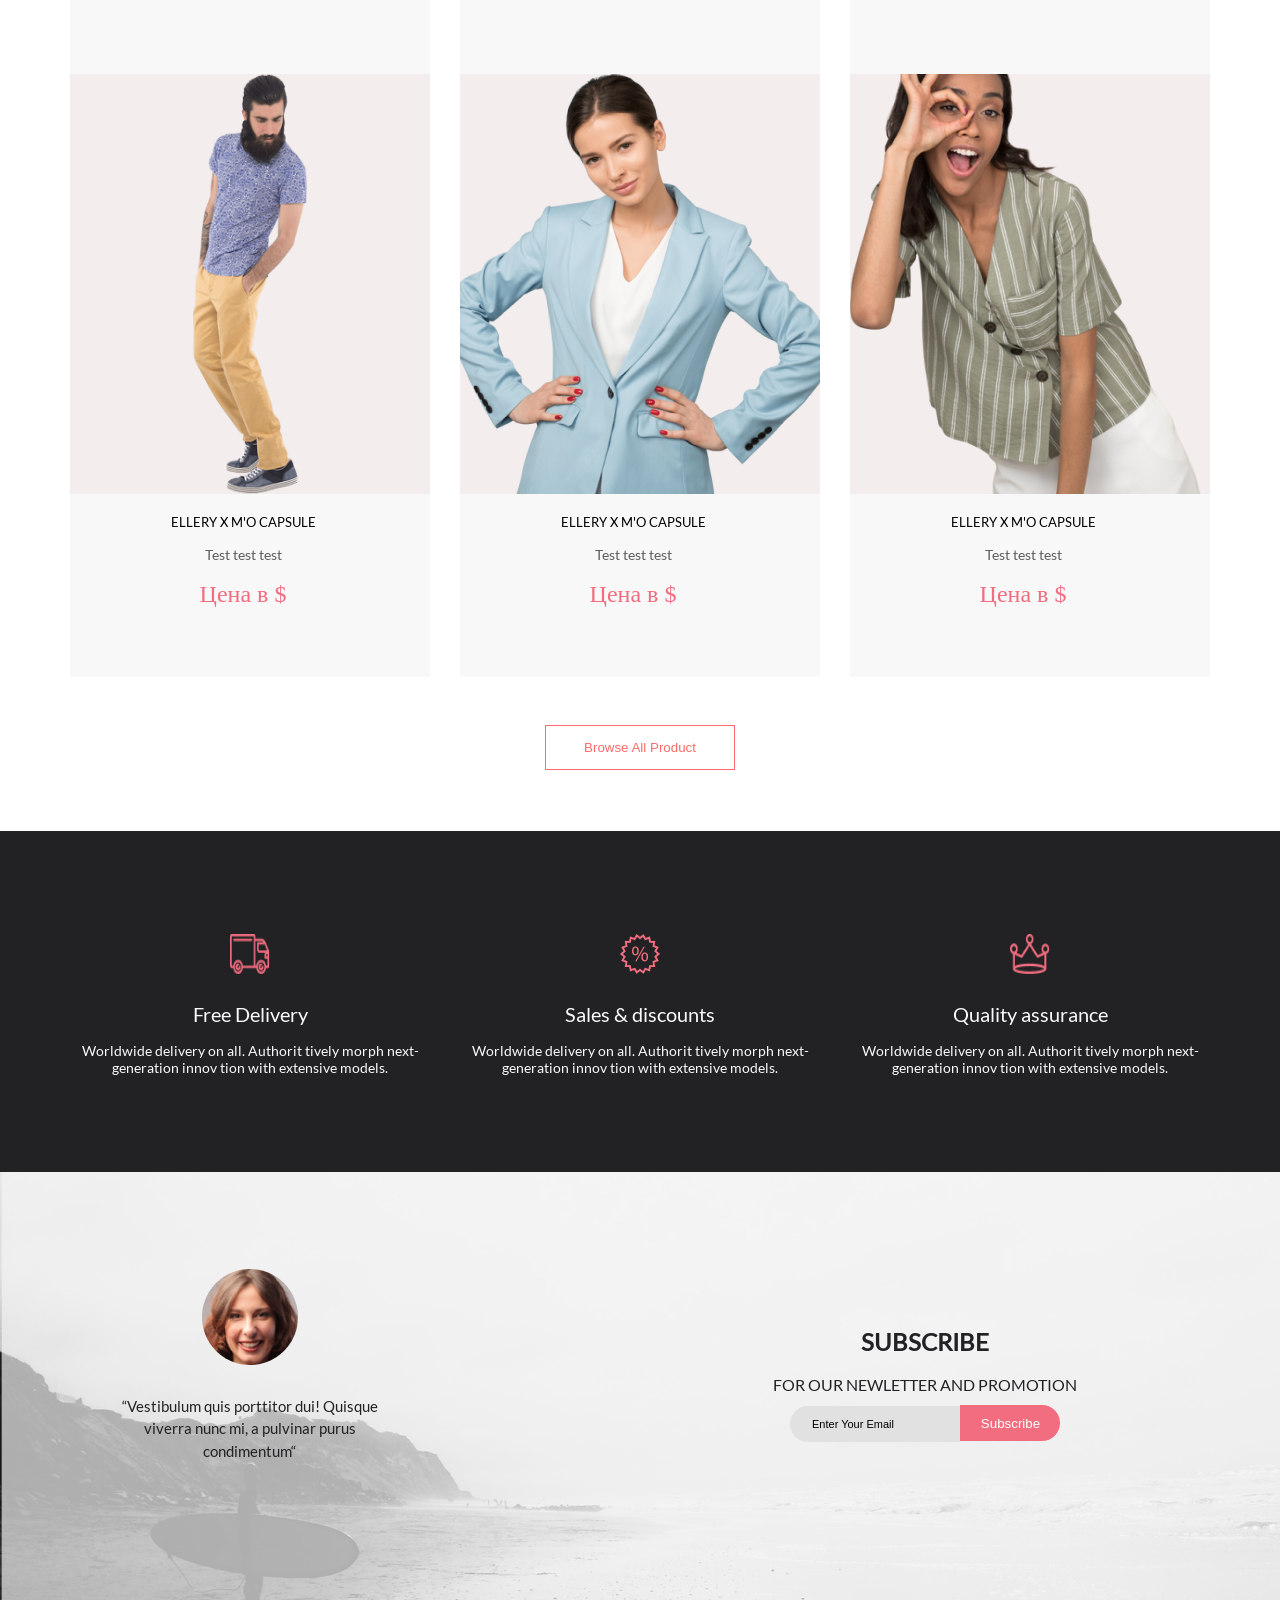
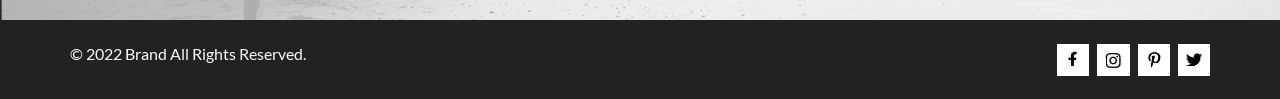
==== commit 53276d47: "ДЗ поправка  №11 к Семинару 11" ====
--- a/Seminar11/HomeWorks/index.html
+++ b/Seminar11/HomeWorks/index.html
@@ -75,16 +75,14 @@
               <div>
                 <div class="bottom_content">
                   <template class="template_content">
-                    <div class="bottom_content_item1">
-                      <img class="img_fetured" src="img/fetured_items1.png" alt="fetured_items1" />
+                    <div class="bottom_content_item">
+                      <img class="img_fetured" src="img/test.png" alt="fetured_items1" />
                       <div>
-                        <h2 class="heading_fetured">ELLERY X M'O CAPSULE</h2>
+                        <h2 class="heading_fetured">Heading</h2>
                         <p class="p_fetured">
-                          Known for her sculptural takes on traditional tailoring,
-                          Australian arbiter of cool Kym Ellery teams up with Moda
-                          Operandi.
+                          Test test test
                         </p>
-                        <span class="span_color">52$</span>
+                        <span class="span_color">Цена в $</span>
                       </div>
                     </div>
                   </template>  
--- a/Seminar11/HomeWorks/style.css
+++ b/Seminar11/HomeWorks/style.css
@@ -216,7 +216,7 @@
   max-width: 360px;
 }
 
-.bottom_content_item1 div,
+.bottom_content_item div,
 .bottom_content_item2 div,
 .bottom_content_item3 div,
 .bottom_content_item4 div,
@@ -226,7 +226,7 @@
   min-width: 250px;
 }
 
-.bottom_content_item1 div h2,
+.bottom_content_item div h2,
 .bottom_content_item2 div h2,
 .bottom_content_item3 div h2,
 .bottom_content_item4 div h2,
@@ -240,7 +240,7 @@
   color: #000000;
 }
 
-.bottom_content_item1 div p,
+.bottom_content_item div p,
 .bottom_content_item2 div p,
 .bottom_content_item3 div p,
 .bottom_content_item4 div p,
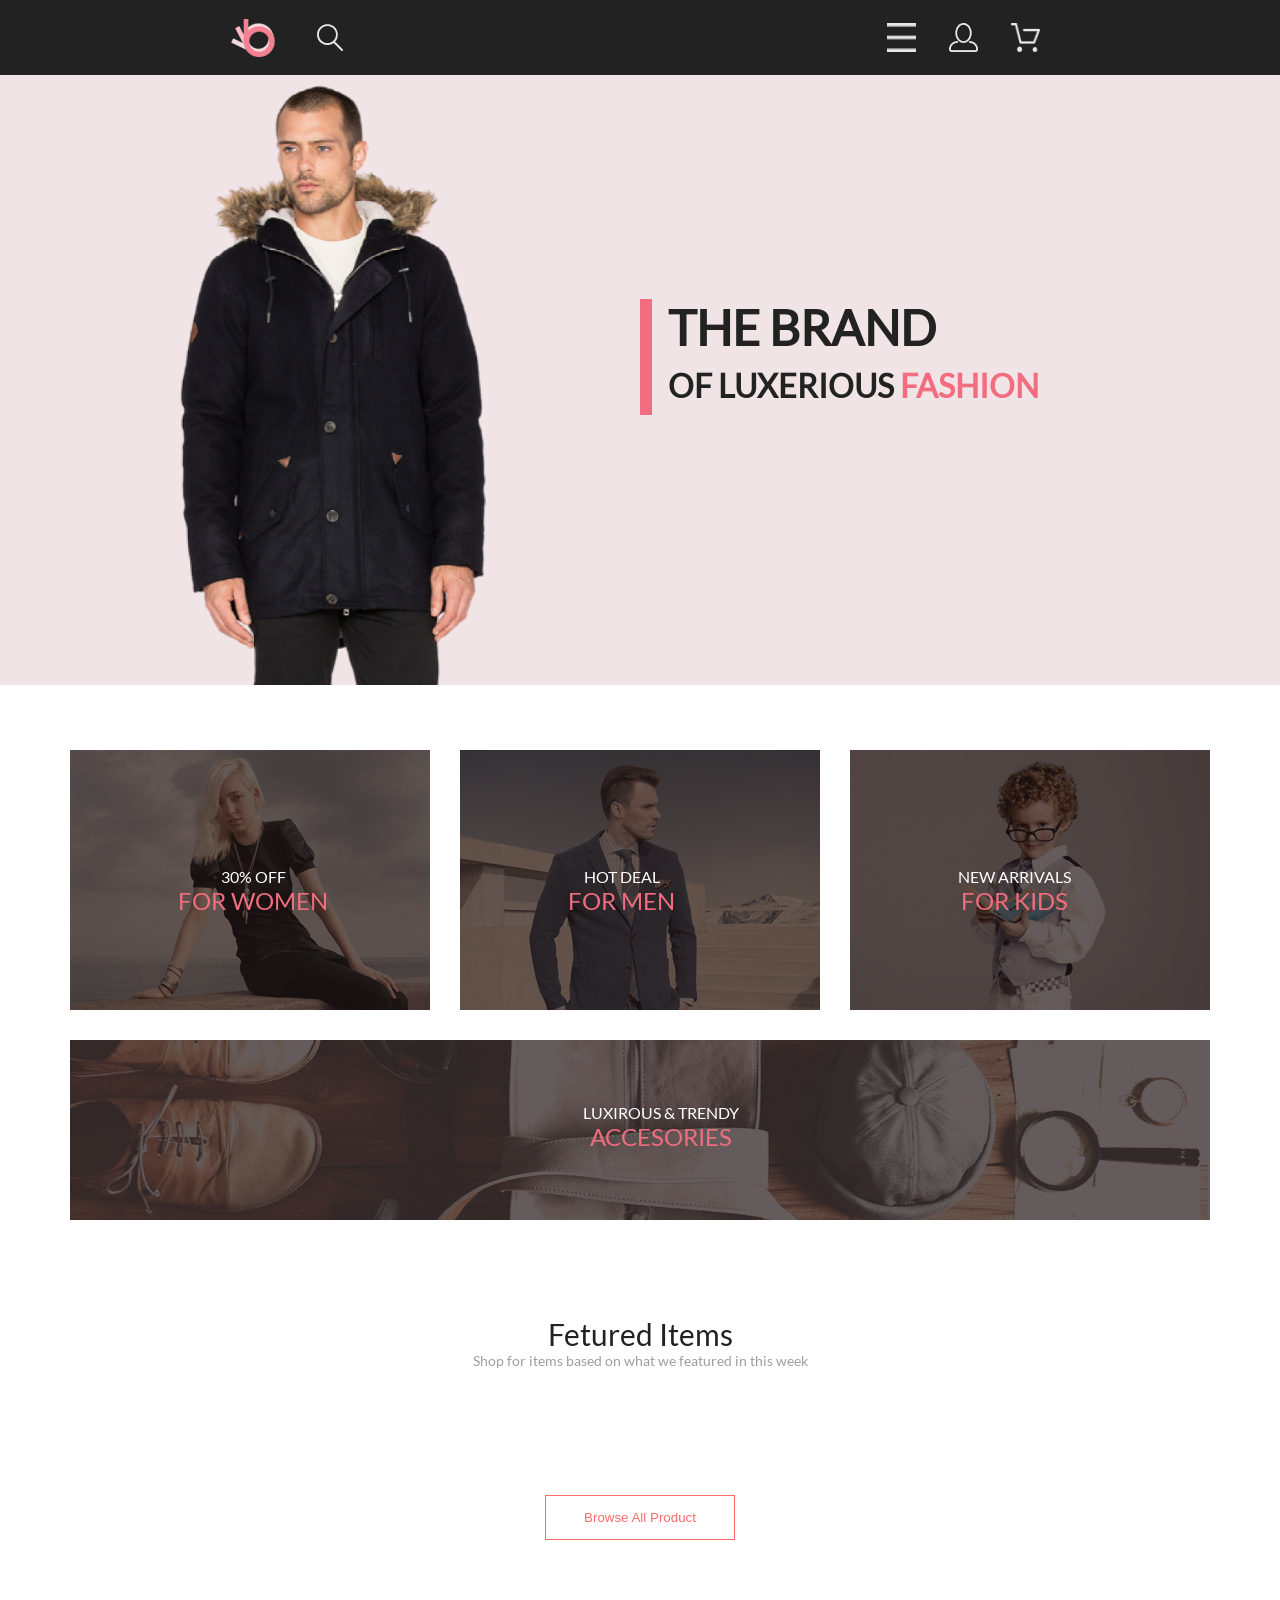
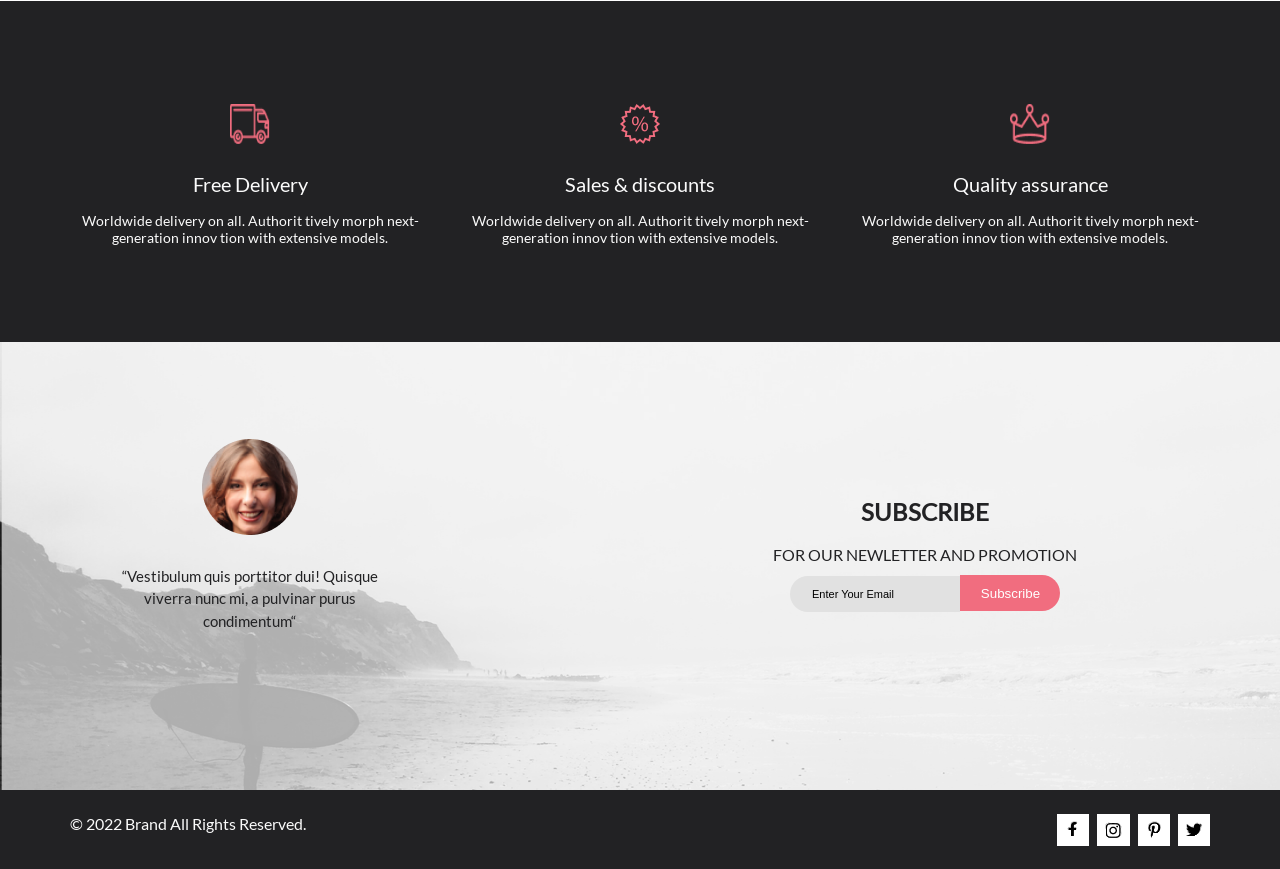
==== commit ab52bc74: "ДЗ №11 к Семинару 11" ====
--- a/Seminar11/HomeWorks/index.html
+++ b/Seminar11/HomeWorks/index.html
@@ -159,7 +159,7 @@
 
           <div class="bottom_btn">
             <div>
-              <button>Browse All Product</button>
+              <button class="button_product">Browse All Product</button>
             </div>
           </div>
         </div>
